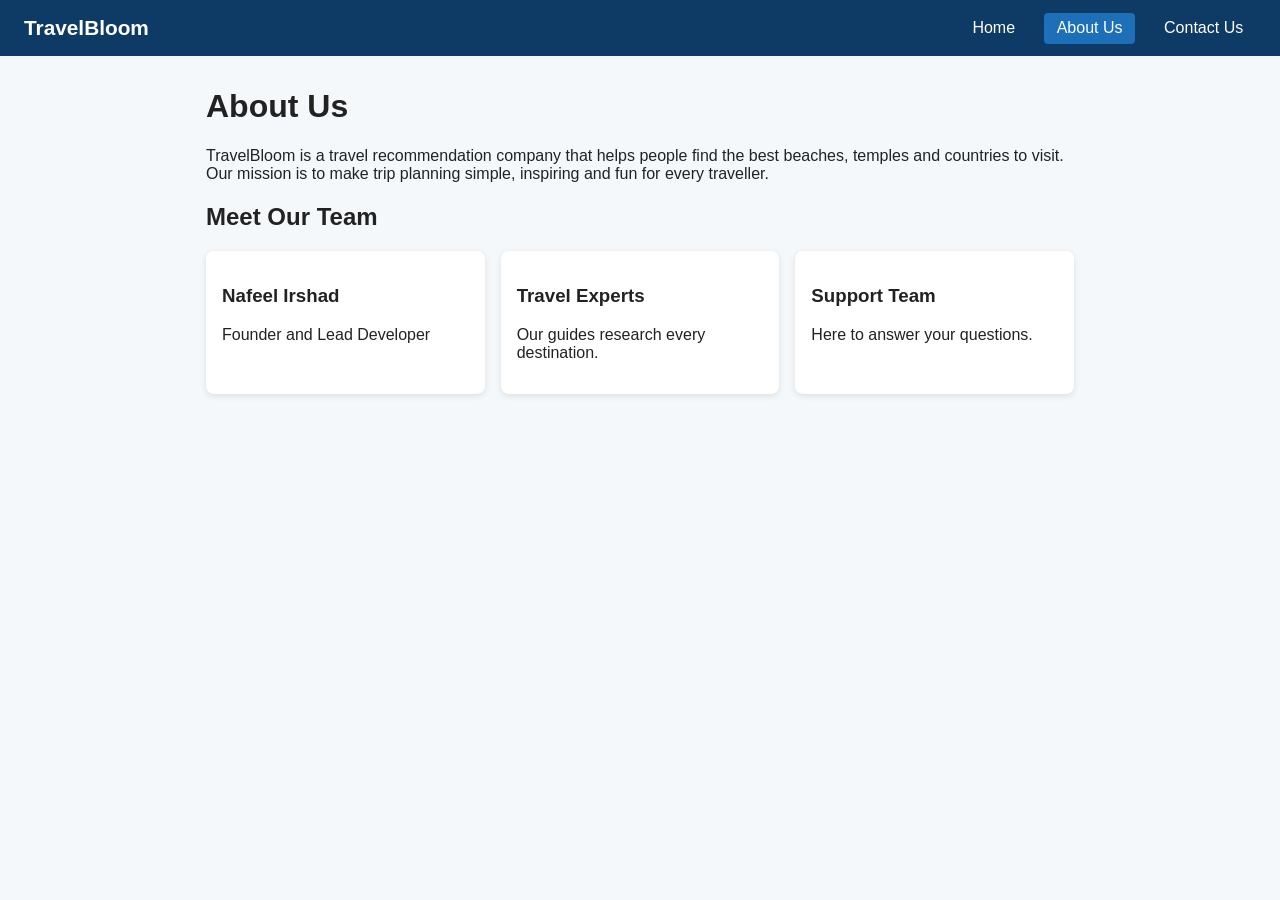
==== about.html @ d5eb8bf4 "Add files via upload" ====
<!DOCTYPE html>
<html lang="en"><head><meta charset="UTF-8"><meta name="viewport" content="width=device-width, initial-scale=1">
<title>TravelBloom - About Us</title><link rel="stylesheet" href="style.css"></head>
<body>
<nav><span class="brand">TravelBloom</span><a href="index.html">Home</a><a href="about.html" class="active">About Us</a><a href="contact.html">Contact Us</a></nav>
<main><h1>About Us</h1>
<p>TravelBloom is a travel recommendation company that helps people find the best beaches, temples and countries to visit. Our mission is to make trip planning simple, inspiring and fun for every traveller.</p>
<h2>Meet Our Team</h2>
<div class="team"><div><h3>Nafeel Irshad</h3><p>Founder and Lead Developer</p></div><div><h3>Travel Experts</h3><p>Our guides research every destination.</p></div><div><h3>Support Team</h3><p>Here to answer your questions.</p></div></div>
</main></body></html>
---- style.css ----
*{box-sizing:border-box}body{margin:0;font-family:Arial,sans-serif;color:#222;background:#f4f8fb}
nav{display:flex;flex-wrap:wrap;align-items:center;gap:1rem;background:#0d3b66;padding:.8rem 1.5rem}
nav .brand{color:#fff;font-weight:bold;font-size:1.3rem;margin-right:auto}
nav a{color:#fff;text-decoration:none;padding:.4rem .8rem;border-radius:4px}
nav a:hover,nav a.active{background:#1d6fb8}
.search{display:flex;gap:.4rem}.search input{padding:.45rem;border-radius:4px;border:0;min-width:200px}
button{background:#f4a259;border:0;padding:.45rem .9rem;border-radius:4px;cursor:pointer;font-weight:bold}
.hero{text-align:center;padding:4rem 1rem;background:linear-gradient(#1d6fb8,#0d3b66);color:#fff}
.hero h1{font-size:2.4rem;margin:0 0 1rem}.hero p{max-width:650px;margin:auto;line-height:1.6}
main{max-width:900px;margin:2rem auto;padding:0 1rem}
#results{display:grid;grid-template-columns:repeat(auto-fit,minmax(260px,1fr));gap:1rem;margin:1.5rem auto;max-width:900px;padding:0 1rem}
.card{background:#fff;border-radius:8px;overflow:hidden;box-shadow:0 2px 8px rgba(0,0,0,.15)}
.card img{width:100%;display:block}.card div{padding:1rem}.card h3{margin:0 0 .5rem}
form{display:grid;gap:.8rem;max-width:480px}input,textarea{padding:.6rem;border:1px solid #bbb;border-radius:4px;width:100%;font-family:inherit}
.team{display:flex;gap:1rem;flex-wrap:wrap}.team div{background:#fff;padding:1rem;border-radius:8px;flex:1;min-width:180px;box-shadow:0 2px 6px rgba(0,0,0,.1)}
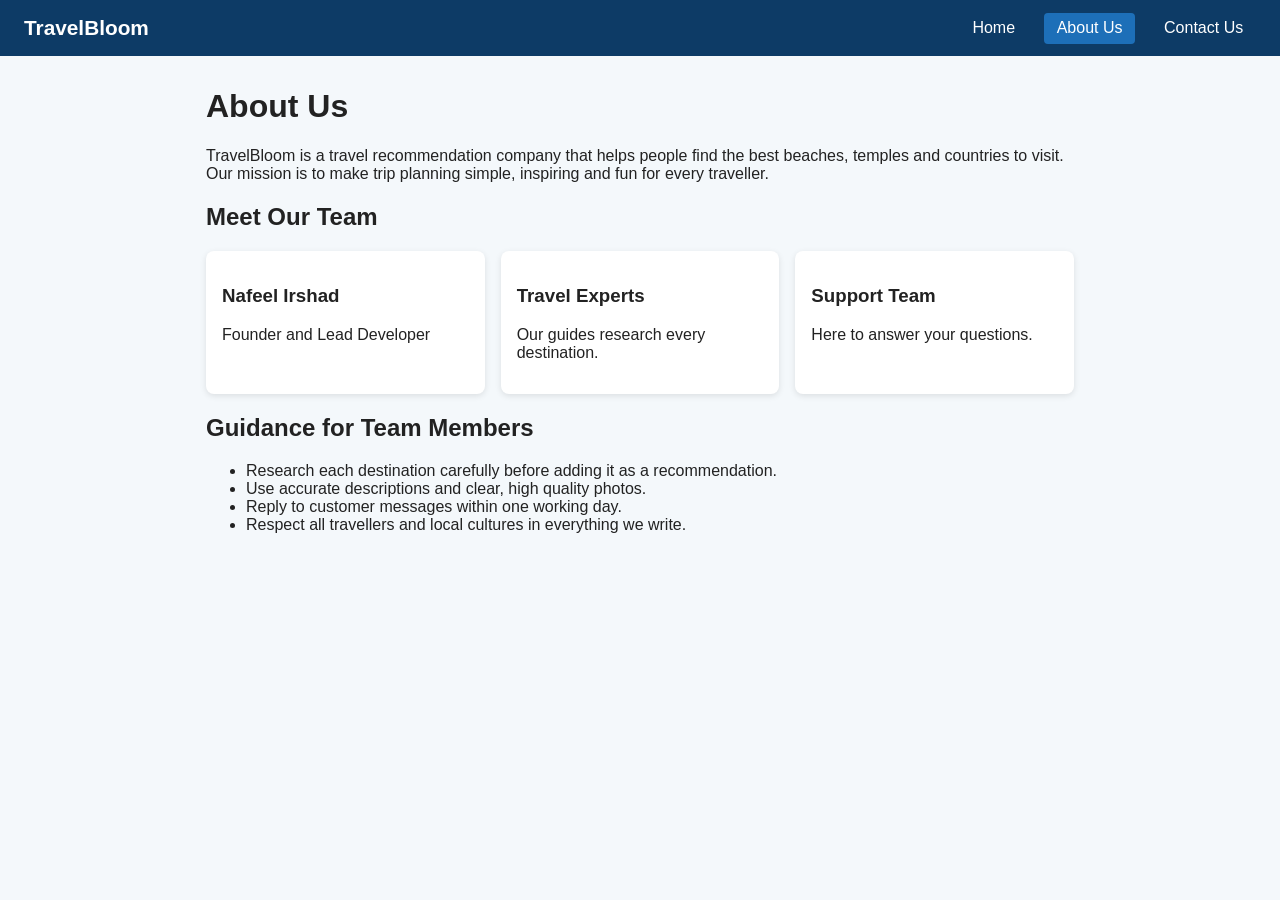
==== commit ca53a041: "Enhance About Us page with team guidance Added guidance for team members to the About Us page." ====
--- a/about.html
+++ b/about.html
@@ -7,4 +7,12 @@
 <p>TravelBloom is a travel recommendation company that helps people find the best beaches, temples and countries to visit. Our mission is to make trip planning simple, inspiring and fun for every traveller.</p>
 <h2>Meet Our Team</h2>
 <div class="team"><div><h3>Nafeel Irshad</h3><p>Founder and Lead Developer</p></div><div><h3>Travel Experts</h3><p>Our guides research every destination.</p></div><div><h3>Support Team</h3><p>Here to answer your questions.</p></div></div>
+<h2>Guidance for Team Members</h2>
+<ul>
+  <li>Research each destination carefully before adding it as a recommendation.</li>
+  <li>Use accurate descriptions and clear, high quality photos.</li>
+  <li>Reply to customer messages within one working day.</li>
+  <li>Respect all travellers and local cultures in everything we write.</li>
+</ul>
 </main></body></html>
+
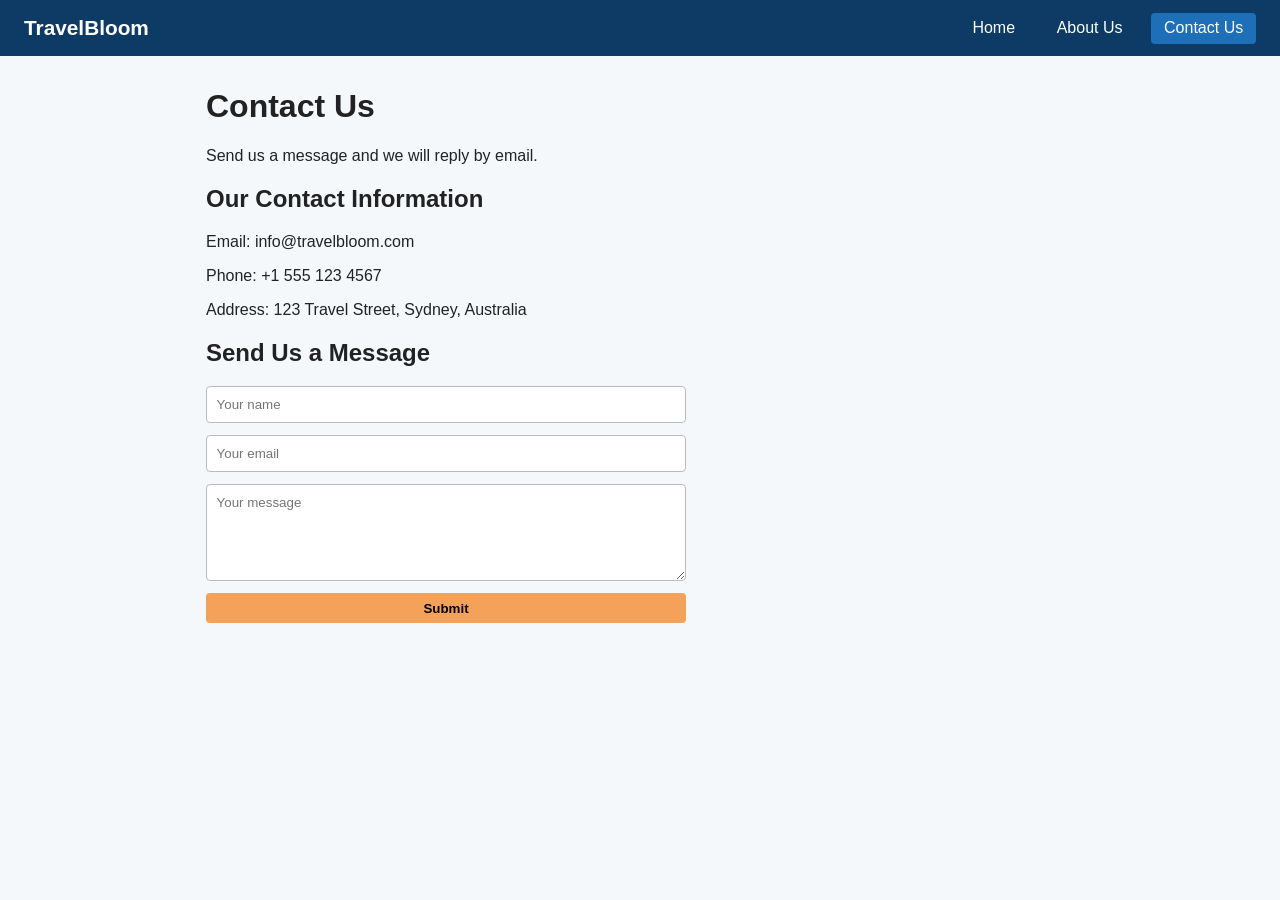
==== commit b16c750a: "Change About Us page to Contact Us page" ====
--- a/about.html
+++ b/about.html
@@ -1,18 +1,17 @@
 <!DOCTYPE html>
 <html lang="en"><head><meta charset="UTF-8"><meta name="viewport" content="width=device-width, initial-scale=1">
-<title>TravelBloom - About Us</title><link rel="stylesheet" href="style.css"></head>
+<title>TravelBloom - Contact Us</title><link rel="stylesheet" href="style.css"></head>
 <body>
-<nav><span class="brand">TravelBloom</span><a href="index.html">Home</a><a href="about.html" class="active">About Us</a><a href="contact.html">Contact Us</a></nav>
-<main><h1>About Us</h1>
-<p>TravelBloom is a travel recommendation company that helps people find the best beaches, temples and countries to visit. Our mission is to make trip planning simple, inspiring and fun for every traveller.</p>
-<h2>Meet Our Team</h2>
-<div class="team"><div><h3>Nafeel Irshad</h3><p>Founder and Lead Developer</p></div><div><h3>Travel Experts</h3><p>Our guides research every destination.</p></div><div><h3>Support Team</h3><p>Here to answer your questions.</p></div></div>
-<h2>Guidance for Team Members</h2>
-<ul>
-  <li>Research each destination carefully before adding it as a recommendation.</li>
-  <li>Use accurate descriptions and clear, high quality photos.</li>
-  <li>Reply to customer messages within one working day.</li>
-  <li>Respect all travellers and local cultures in everything we write.</li>
-</ul>
-</main></body></html>
-
+<nav><span class="brand">TravelBloom</span><a href="index.html">Home</a><a href="about.html">About Us</a><a href="contact.html" class="active">Contact Us</a></nav>
+<main><h1>Contact Us</h1><p>Send us a message and we will reply by email.</p>
+<h2>Our Contact Information</h2>
+<p>Email: info@travelbloom.com</p>
+<p>Phone: +1 555 123 4567</p>
+<p>Address: 123 Travel Street, Sydney, Australia</p>
+<h2>Send Us a Message</h2>
+<form id="contactForm"><input type="text" id="name" placeholder="Your name" required>
+<input type="email" id="email" placeholder="Your email" required>
+<textarea id="message" rows="5" placeholder="Your message" required></textarea>
+<button type="submit">Submit</button></form><p id="thanks"></p></main>
+<script>document.getElementById('contactForm').addEventListener('submit',function(e){e.preventDefault();document.getElementById('thanks').textContent='Thank you for contacting us! We will email you soon.';this.reset();});</script>
+</body></html>
